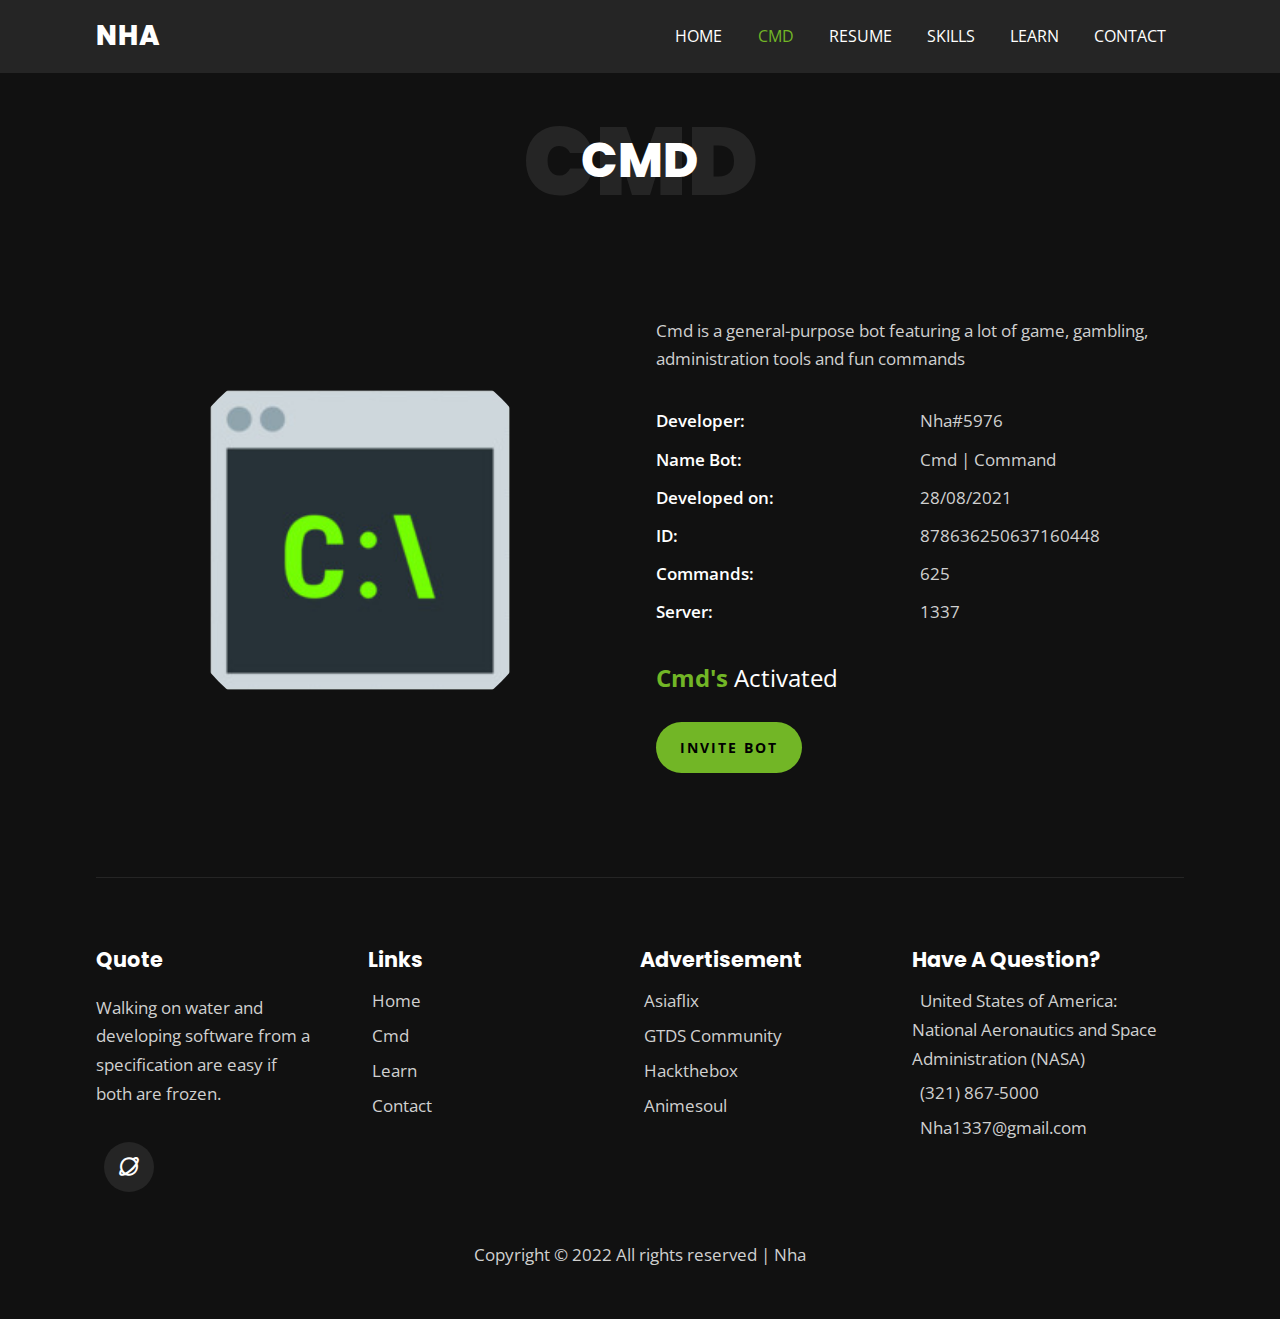
==== cmd.html @ d1890a62 "ok" ====
<!DOCTYPE html>
<html>
  <head>
    <meta charset="utf-8">
    <meta http-equiv="X-UA-Compatible" content="IE=edge">
    <title>Cmd - Nha</title>
    <meta name="description" content="">
    <meta name="viewport" content="width=device-width, initial-scale=1">
    <!-- utility css file -->
    <link rel="stylesheet" href="css/utility.css">
    <!-- style css file -->
    <link rel = "stylesheet" href = "css/style.css">
    <!-- fontawesome cdn -->
    <link rel="stylesheet" href="https://cdnjs.cloudflare.com/ajax/libs/font-awesome/5.15.1/css/all.min.css" integrity="sha512-+4zCK9k+qNFUR5X+cKL9EIR+ZOhtIloNl9GIKS57V1MyNsYpYcUrUeQc9vNfzsWfV28IaLL3i96P9sdNyeRssA==" crossorigin="anonymous" />
    <!-- boxicons -->
    <link href='https://unpkg.com/boxicons@2.0.8/css/boxicons.min.css' rel='stylesheet'>
    <link rel="icon" href="assets/my-photo.jpg">
    <!-- google fonts -->
    <link href="https://fonts.googleapis.com/css2?family=Open+Sans:wght@300;400;600;700;800&family=Poppins:wght@200;300;400;500;600;700;800;900&display=swap" rel="stylesheet">
  </head>
  <body>
    
    <!-- navbar section -->
    <nav class = "navbar">
      <div class = "container">
        <div class = "brand-and-toggler">
          <a href = "index.html" class = "navbar-brand">Nha</a>
          <button type = "button" class = "navbar-toggler" id = "navbar-toggler">
            <span>
              <i class = "fas fa-bars"></i>
            </span>
          </button>
        </div>

        <div class = "navbar-collapse">
          <ul class = "navbar-nav">
            <li class = "nav-item">
              <a href = "index.html" class = "nav-link">home</a>
            </li>
            <li class = "nav-item nav-active">
              <a href = "cmd.html" class = "nav-link">cmd</a>
            </li>
            <li class = "nav-item">
              <a href = "resume.html" class = "nav-link">resume</a>
            </li>
            <li class = "nav-item">
              <a href = "skills.html" class = "nav-link">skills</a>
            </li>
            <li class = "nav-item">
              <a href = "learn.html" class = "nav-link">learn</a>
            </li>
            <li class = "nav-item">
              <a href = "contact.html" class = "nav-link">contact</a>
            </li>
          </ul>
        </div>
      </div>
    </nav>
    <!-- end of navbar section -->

    <!-- cmd page -->
    <section class = "cmd container">
      <div class = "title">
        <h2>CMD</h2>
        <div>
          <h2>CMD</h2>
        </div>
      </div>

      <div class = "row">
        <div class = "row-left">
          <img src = "assets/cmd.png" alt = "cmd photo">
        </div>

        <div class = "row-right">
          <p class = "text">Cmd is a general-purpose bot featuring a lot of game, gambling, administration tools and fun commands</p>
          <div class = "cmd-content">
            <ul>
              <li class = "text">
                <span>Developer: </span>
                <span>Nha#5976</span>
              </li>
              <li class = "text">
                <span>Name Bot: </span>
                <span>Cmd | Command</span>
              </li>
              <li class = "text">
                <span>Developed on: </span>
                <span>28/08/2021</span>
              </li>
              <li class = "text">
                <span>ID: </span>
                <span>878636250637160448</span>
              </li>
              <li class = "text">
                <span>Commands: </span>
                <span>625</span>
              </li>
              <li class = "text">
                <span>Server: </span>
                <span>1337</span>
              </li>
            </ul>
          </div>

          <h3>Cmd's <span>Activated</span></h3>
          <a href="https://discord.com/oauth2/authorize?client_id=878636250637160448&permissions=4294967287&scope=bot">
          <button type = "button" class = "btn">invite bot</button>
          </a>
        </div>
    </section>
    <!-- end of cmd page -->

    
    

    <!-- footer -->
    <footer class = "footer container">
      <div class = "row">
        <div class = "col">
          <h3 class = "footer-title">quote</h3>
          <p class = "text">Walking on water and developing software from a specification are easy if both are frozen.</p>
          <div class = "social-links">
            <a href = "https://www.nasa.gov/" target="_blank"><i class = "bx bx-planet"></i></a>
          </div>
        </div>

        <div class = "col">
          <h3 class = "footer-title">links</h3>
          <div class = "footer-links">
            <a href = "index.html" class = "text">
              <i class = "fas fa-long-arrow-alt-right"></i>
              home
            </a>
            <a href = "cmd.html" class = "text">
              <i class = "fas fa-long-arrow-alt-right"></i>
              cmd
            </a>
            <a href = "learn.html" class = "text">
              <i class = "fas fa-long-arrow-alt-right"></i>
              learn
            </a>
            <a href = "contact.html" class = "text">
              <i class = "fas fa-long-arrow-alt-right"></i>
              contact
            </a>
          </div>
        </div>

        <div class = "col">
          <h3 class = "footer-title">Advertisement</h3>
          <div class = "footer-links">
            <a href = "https://asiaflix.app/" class = "text">
              <i class = "fas fa-long-arrow-alt-right"></i>
              asiaflix 
            </a>
            <a href = "https://discord.com/invite/YCuNynH" class = "text">
              <i class = "fas fa-long-arrow-alt-right"></i>
              GTDS Community
            </a>
            <a href = "https://www.hackthebox.eu/" class = "text">
              <i class = "fas fa-long-arrow-alt-right"></i>
              hackthebox
            </a>
            <a href = "https://animesoul.com/" class = "text">
              <i class = "fas fa-long-arrow-alt-right"></i>
              animesoul
            </a>
          </div>
        </div>

        <div class = "col">
          <h3 class = "footer-title">have a question?</h3>
          <div>
            <span>
              <i class = "fas fa-map-marker-alt"></i>
            </span>
            <span class = "text">United States of America: National Aeronautics and Space Administration (NASA)</span>
          </div>

          <div>
            <span>
              <i class = "fas fa-phone"></i>
            </span>
            <span class = "text">(321) 867-5000</span>
          </div>

          <div>
            <span>
              <i class = "fas fa-envelope"></i>
            </span>
            <span class = "text">Nha1337@gmail.com</span>
          </div>
        </div>
      </div>

      <div class = "footer-text">
        <p class = "text">Copyright &copy; 2022 All rights reserved | Nha</p>
      </div>
    </footer>
    <!-- end of footer -->


    <!-- custom js file -->
    <script src="js/script.js"></script>
  </body>
</html>
---- css/utility.css ----
/* setup and common stylings */
:root{
    --poppins: 'Poppins', sans-serif;
    --sans: 'Open Sans', sans-serif;
    --green: #72b626;
    --black: #111;
    --nero: #252525;
    --transition: all 0.4s ease;
}
*{
    box-sizing: border-box;
    padding: 0;
    margin: 0;
    font-family: var(--sans);
}
body{
    color: #fff;
    line-height: 1.5;
    background: var(--black);
    overflow-x: hidden;
}
a{
    color: #fff;
    text-decoration: none;
}
img{
    width: 100%;
    display: block;
}
ul li{
    list-style-type: none;
}
h1, h2, h3, h4, h5, h6, p{
    padding: 0.6rem 0;
}

/* button */
.btn{
    border: none;
    margin: 1rem 0;
    border-radius: 35px;
    background: var(--green);
    font-size: 0.9rem;
    text-transform: uppercase;
    padding: 1rem 1.5rem;
    font-weight: 700;
    letter-spacing: 2px;
    display: inline-block;
    cursor: pointer;
    transition: var(--transition);
}
.btn:hover{
    opacity: 0.7;
}

.text{
    font-size: 1.05rem;
    color: #d0d0d0;
    line-height: 1.7;
}

/* title */
.title{
    position: relative;
}
.title > h2{
    font-size: 3rem;
    font-family: var(--poppins);
    text-align: center;
    text-transform: capitalize;
    font-weight: 900;
    color: var(--nero);
}
.title div{
    position: absolute;
    top: 50%;
    left: 50%;
    text-align: center;
    width: 100%;
    transform: translate(-50%, -50%);
}
.title div h2{
    text-transform: capitalize;
    font-size: 2rem;
    font-family: var(--poppins);
    font-weight: 800;
}
.container{
    width: 90vw;
    margin: 0 auto;
}

@media screen and (min-width: 500px){
    .title > h2{
        font-size: 6rem;
    }
    .title div h2{
        font-size: 3rem;
    }
}

@media screen and (min-width: 992px){
    .container{
        width: 88vw;
    }
}
@media screen and (min-width: 1200px){
    .container{
        width: 85vw;
    }
}

/* animation and transition stopper styling */
.resize-animation-stopper *{
    animation: none !important;
    transition: none !important;
}
---- css/style.css ----
/* #### navbar #### */
.navbar{
    position: fixed;
    z-index: 999;
    top: 0;
    left: 0;
    background: var(--nero);
    width: 100%;
}
.brand-and-toggler{
    display: flex;
    justify-content: space-between;
    padding: 1rem 0;
}
.navbar-brand{
    text-transform: uppercase;
    font-family: var(--poppins);
    font-size: 1.7rem;
    font-weight: 800;
}
.navbar-toggler{
    border: none;
    font-size: 1.7rem;
    background: none;
    color: #fff;
    cursor: pointer;
    outline: none;
    transition: var(--transition);
}
.navbar-toggler:hover{
    opacity: 0.8;
}
.navbar-collapse{
    height: 0;
    overflow: hidden;
    transition: var(--transition);
}
.nav-item{
    text-align: center;
    padding: 0.6rem;
    position: relative;
}
.nav-item::after{
    content: "";
    position: absolute;
    bottom: 4px;
    left: 50%;
    transform: translateX(-50%);
    border-radius: 5px;
    width: 0;
    height: 2px;
    background: var(--green);
    transition: var(--transition);
}
.nav-item:hover::after{
    width: 100px;
}
.nav-link{
    text-transform: uppercase;
    font-size: 1.2rem;
    transition: var(--transition);
}
.nav-link:hover{
    color: var(--green);
}
.nav-active .nav-link{
    color: var(--green);
}

/*** show nav class ***/
.showNav{
    height: 385px;
}

/* #### HOME PAGE #### */
.home{
    padding: 5rem 0 2.5rem 0;
}
.home .row > div{
    height: 60vh;
    display: flex;
    flex-direction: column;
    justify-content: center;
    align-items: center;
    border: 2px solid var(--nero);
    border-radius: 10px;
    margin: 2rem 0;
}
.home .row-left{
    text-align: center;
}
.home .row-left h3{
    color: var(--green);
    font-weight: 400;
    text-transform: uppercase;
}
.home .row-left h1{
    font-size: 2rem;
    font-family: var(--poppins);
    text-transform: capitalize;
    line-height: 1.2;
    font-weight: 900;
}
.home .row-left h1 span{
    color: var(--green);
}
.home .row-left h2{
    text-transform: uppercase;
    font-family: var(--poppins);
    font-size: 1rem;
}
.home-pg-btn{
    display: flex;
    margin: 1rem 0;
}
.home-pg-btn button{
    padding: 0.8rem;
    margin-right: 0.6rem;
    border: 1px solid #f7f7f7;
}
.home-pg-btn button:first-child{
    border-color: var(--green);
}
.home-pg-btn button:last-child{
    background: transparent;
    color: #fff;
}
.home .img-container{
    position: relative;
    width: 240px;
    height: 240px;
    border-radius: 50%;
    overflow: hidden;
}
.home .img-border{
    background: var(--nero);
    width: 245px;
    height: 245px;
    border-radius: 50%;
    display: flex;
    justify-content: center;
    align-items: center;
}

/* #### cmd PAGE #### */
.cmd{
    padding: 5rem 0 2.5rem 0;
}
.cmd .row-right{
    padding: 3rem 0;
}
.cmd .row-right p{
    margin: 1rem 0;
}
.cmd-content{
    margin: 1.5rem 0;
}
.cmd-content li{
    display: flex;
    margin: 0.6rem 0;
}
.cmd-content li span{
    flex: 1;
}
.cmd-content li span:first-child{
    color: #fff;
    font-weight: 600;
}
.cmd .row-right h3{
    color: var(--green);
    font-size: 1.5rem;
}
.cmd .row-right h3 span{
    color: #fff;
    font-weight: 400;
}

/* #### RESUME PAGE #### */
.resume{
    padding: 5rem 0 2.5rem 0;
}
.resume > .text{
    width: 70%;
    margin: 1.5rem auto;
    text-align: center;
}
.resume .item{
    padding: 0 2.5rem;
    margin: 2rem;
    border-left: 1px solid var(--nero);
    position: relative;
}
.resume .item > span{
    background: var(--nero);
    border-radius: 15px;
    padding: 0.25rem 0.7rem;
    text-transform: uppercase;
    font-size: 0.8rem;
    font-weight: 600;
}
.resume .item h2{
    text-transform: uppercase;
    font-weight: 600;
    font-size: 1.2rem;
}
.resume .item h2 span{
    font-size: 1rem;
    color: #d0d0d0;
}
.resume .item .text{
    font-size: 1rem;
    padding-bottom: 0;
}
.resume .icon{
    position: absolute;
    top: 0;
    width: 50px;
    height: 50px;
    background: var(--green);
    border-radius: 50%;
    display: flex;
    justify-content: center;
    align-items: center;
    left: -25px;
}

/* #### CONTACT PAGE #### */
.contact{
    padding: 5rem 0 2.5rem 0;
}
.contact > .text{
    width: 70%;
    margin: 1.5rem auto;
    text-align: center;
}
.contact .item{
    text-align: center;
    padding: 1.5rem 0 4rem 0;
    background: var(--nero);
    margin: 1.5rem 0;
    cursor: pointer;
    transition: var(--transition);
}
.contact .item span{
    font-size: 5rem;
    color: var(--green);
}
.contact .item h2{
    text-transform: uppercase;
    font-size: 1rem;
    font-weight: 600;
    letter-spacing: 3px;
    position: relative;
}
.contact .item h2::after{
    content: "";
    position: absolute;
    bottom: 0;
    background: var(--green);
    width: 50px;
    height: 0.5px;
    left: 50%;
    transform: translateX(-50%);
}
.contact .item:hover{
    background: var(--green);
}
.contact .item:hover span{
    color: #fff;
}
.contact .item:hover h2{
    color: var(--black);
}
.contact .item:hover h2::after{
    background: var(--black);
}
.contact .btn{
    margin: 2.5rem auto 1rem auto;
    display: block;
}


/* #### SKILLS PAGE #### */
.skills{
    padding: 5rem 0 2.5rem 0;
}
.skills > .text{
    width: 70%;
    margin: 1.5rem auto;
    text-align: center;
}
.skills .row{
    margin: 1rem 0;
}
.skills .item{
    padding: 0.5rem 0;
    margin: 0.3rem 0;
}
.skills .item-text{
    display: flex;
    justify-content: flex-start;
    font-weight: 600;
    font-size: 1.3rem;
    position: relative;
}
.skills .item-text span:last-child{
    position: absolute;
}
.skills .item-text .w-90{
    margin-left: 85%;
}
.skills .item-text .w-75{
    margin-left: 70%;
}
.skills .item-text .w-85{
    margin-left: 80%;
}
.skills .item-text .w-80{
    margin-left: 75%;
}
.skills .item-text .w-60{
    margin-left: 55%;
}
.skills .item-text .w-68{
    margin-left: 63%;
}
.progress{
    margin: 0.8rem 0;
    border-radius: 10px;
    height: 16px;
    width: 100%;
    background-color: var(--nero);
    overflow: hidden;
}
.progress-bar{
    background: var(--green);
    height: 100%;
    border-top-right-radius: 2px;
    border-bottom-right-radius: 2px;
}
.progress-bar.w-90{
    width: 90%;
}
.progress-bar.w-75{
    width: 75%;
}
.progress-bar.w-85{
    width: 85%;
}
.progress-bar.w-80{
    width: 80%;
}
.progress-bar.w-60{
    width: 60%;
}
.progress-bar.w-68{
    width: 68%;
}

/* #### LEARN PAGE #### */
.learn{
    padding: 5rem 0 2.5rem 0;
}
.learn > .text{
    width: 70%;
    margin: 1.5rem auto;
    text-align: center;
}
.learn .item{
    margin: 1rem 0;
    background: var(--nero);
    border-radius: 5px;;
    overflow: hidden;
}
.learn .item .item-img{
    border-bottom: 8px solid var(--green);
    overflow: hidden;
}
.learn .item .item-img img{
    transition: var(--transition);
}
.learn .item .item-img:hover img{
    transform: scale(1.2);
}
.learn .item .item-content{
    padding: 1.5rem;
}
.learn .item .item-content span{
    color: var(--green);
    text-transform: uppercase;
}
.learn .item .item-content span .fas{
    font-size: 0.85rem;
}
.learn .item .item-content h2{
    font-family: var(--poppins);
    font-weight: 400;
    font-size: 1.4rem;
}
.learn .pagination{
    margin: 3rem 0 0.5rem 0;
    display: flex;
    align-items: center;
    justify-content: center;
}
.learn .page-link{
    background: var(--nero);
    display: block;
    width: 50px;
    height: 50px;
    margin: 0 0.6rem;
    display: flex;
    justify-content: center;
    align-items: center;
    border-radius: 50%;
    font-weight: 700;
    transition: var(--transition);
}

.learn .page-link:nth-child(2){
    background: var(--green);
}
.learn .page-link:hover{
    background: var(--green);
}


/* #### footer #### */
.footer{
    padding: 2.5rem 0;
    border-top: 1.5px solid #252525;
}
.footer-title{
    text-transform: capitalize;
    font-size: 1.3rem;
    font-family: var(--poppins);
    font-weight: 700;
}
.footer .col{
    text-align: center;
    padding: 1rem 0;
}
.footer .col:first-child .text{
    width: 80%;
    margin: 0 auto;
}
.social-links{
    display: flex;
    justify-content: center;
}
.social-links a{
    background: var(--nero);
    width: 50px;
    height: 50px;
    font-size: 1.5rem;
    display: flex;
    justify-content: center;
    align-items: center;
    border-radius: 50%;
    margin: 1.5rem 0.5rem;
    transition: var(--transition);
}
.social-links a:hover{
    background: var(--green);
}
.footer-links a{
    display: block;
    text-transform: capitalize;
    padding: 0.2rem 0;
    transition: var(--transition);
}
.footer-links a .fas{
    display: none;
}
.footer-links a:hover{
    color: #fff;
}
.footer .col:last-child div{
    padding: 0.2rem 0;
}
.footer .col:last-child .fas{
    padding-right: 0.5rem;
}
.footer-text .text{
    text-align: center;
}






/* #### Media Queries #### */
@media screen and (min-width: 500px){
    /* home page */
    .home .row-left h1{
        font-size: 4rem;
    }
    .home .row-left h2{
        font-size: 1.4rem;
    }
    .home-pg-btn button{
        padding: 1rem 1.5rem;
    }
    .home .img-container{
        width: 320px;
        height: 320px;
    }
    .home .img-border{
        width: 325px;
        height: 325px;
    }
}

@media screen and (min-width: 768px){
    /* footer */
    .footer .row{
        display: grid;
        grid-template-columns: repeat(2, 1fr);
    }
    /* cmd page */
    .cmd .row-left{
        width: 400px;
        height: 400px;
        margin: 1rem auto;
        overflow: hidden;
        border-radius: 50%;
        position: relative;
    }
    /* resume page */
    .resume .row{
        display: grid;
        grid-template-columns: repeat(2, 1fr);
    }
    /* contact page */
    .contact .row{
        display: flex;
        flex-wrap: wrap;
    }
    .contact .item{
        flex: 0 0 calc(50% - 2rem);
        margin: 1rem;
    }
    /* skills page */
    .skills .row{
        display: grid;
        grid-template-columns: repeat(2, 1fr);
        grid-gap: 2rem;
    }

    /* learn page */
    .learn .row{
        display: grid;
        grid-template-columns: repeat(2, 1fr);
        grid-gap: 2rem;
    }
}

@media screen and (min-width: 992px){
    /* navbar section */
    .navbar-toggler{
        display: none;
    }
    .navbar .container{
        display: flex;
        flex-wrap: wrap;
        justify-content: space-between;
        align-items: center;
    }
    .navbar-nav{
        display: flex;
        justify-content: flex-end;
    }
    .navbar-collapse{
        height: 100%;
        flex: 1 0 auto;
    }
    .brand-and-toggler{
        flex: 0 0 100px;
    }
    .nav-item{
        margin: 0 0.5rem;
    }
    .nav-link{
        font-size: 1rem;
    }

    /* home page */
    .home .row{
        display: grid;
        grid-template-columns: repeat(2, 1fr);
        grid-gap: 2rem;
    }
    .home .row > div{
        height: calc(100vh - 73px);
        border: none;
        margin: 0;
        align-items: flex-start;
    }
    .home .row-left{
        text-align: left;
    }
    .home .img-container{
        width: 100%;
        height: 100%;
        border-radius: unset;
    }
    .home .img-border{
        height: 90%;
        width: 100%;
        transition: var(--transition);
        border-radius: unset;
        background: transparent;
    }
    .home .img-border:hover{
        transform: translateY(-14px);
    }

    /* cmd page */
    .cmd .row{
        display: grid;
        grid-template-columns: repeat(2, 1fr);
        align-items: center;
        grid-gap: 2rem;
    }
    /* contact page */
    .contact .item{
        flex: 0 0 calc(33.33% - 2rem);
    }
}

@media screen and (min-width: 1200px){
    /* footer */
    .footer .row{
        grid-template-columns: repeat(4, 1fr);
    }
    .footer .row .col{
        text-align: left;
    }
    .footer .col:first-child .text{
        margin: 0;
    }
    .social-links{
        justify-content: flex-start;
    }
    .footer-links a .fas{
        display: inline-block;
    }

    /* learn page */
    .learn .row{
        grid-template-columns: repeat(3, 1fr);
    }
}
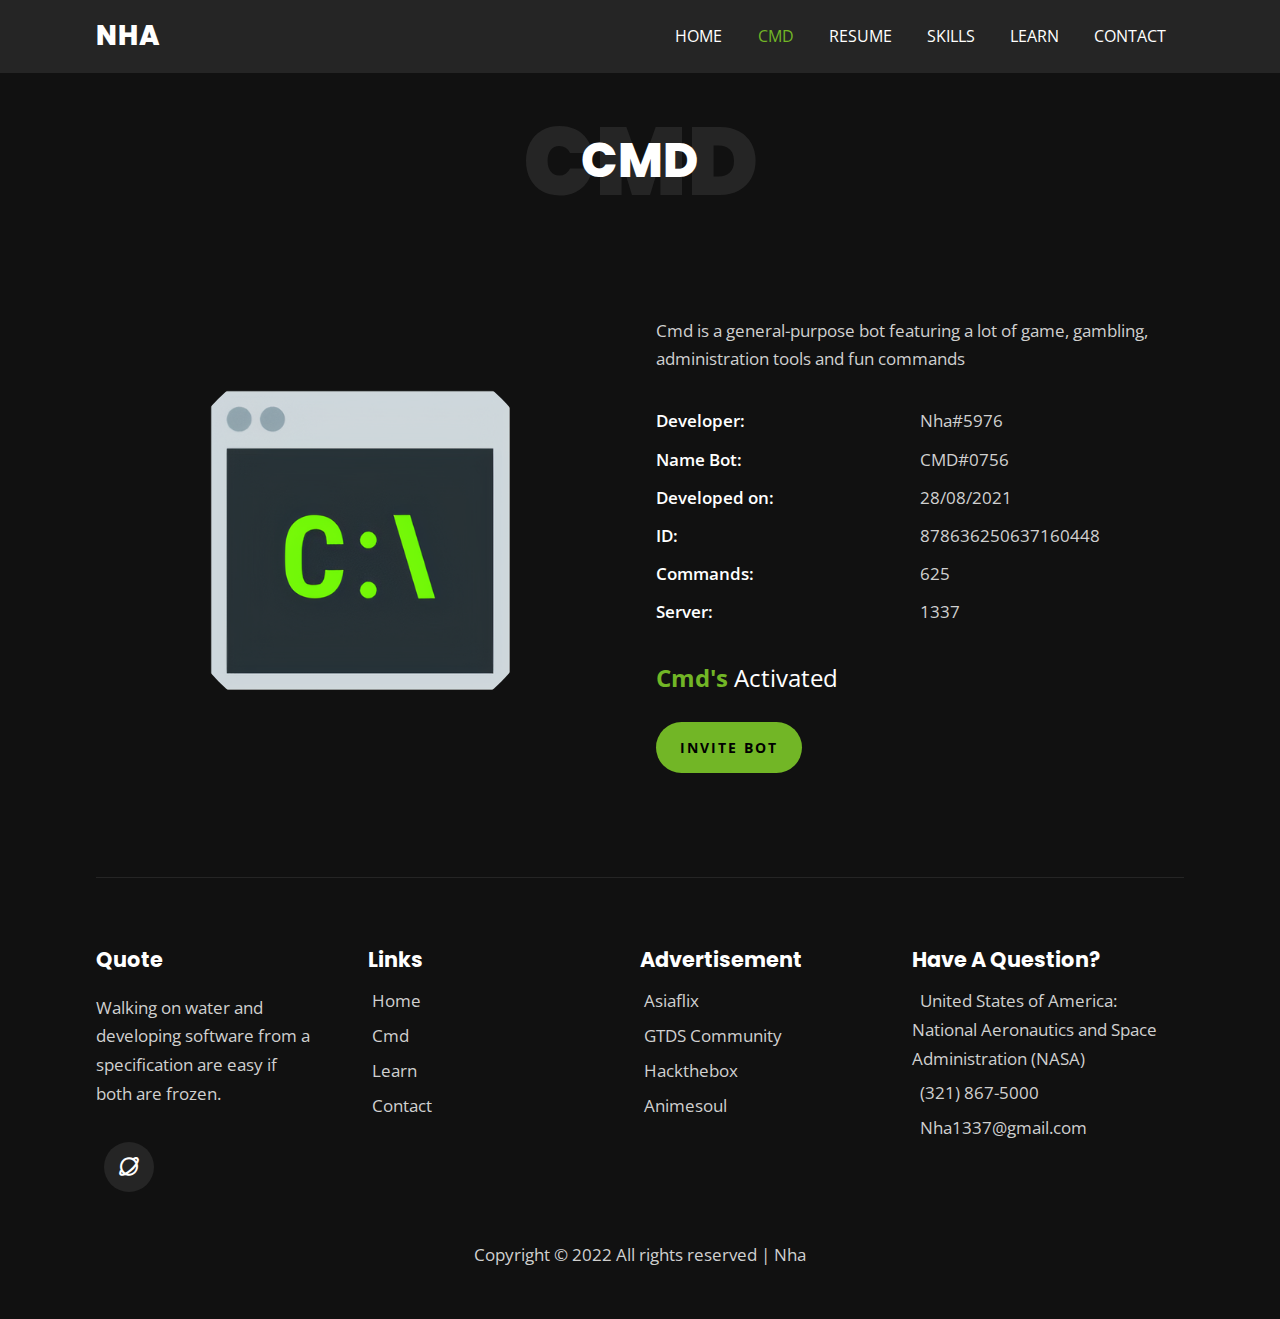
==== commit 43aa3c25: "Update cmd.html" ====
--- a/cmd.html
+++ b/cmd.html
@@ -82,7 +82,7 @@
               </li>
               <li class = "text">
                 <span>Name Bot: </span>
-                <span>Cmd | Command</span>
+                <span>CMD#0756</span>
               </li>
               <li class = "text">
                 <span>Developed on: </span>
